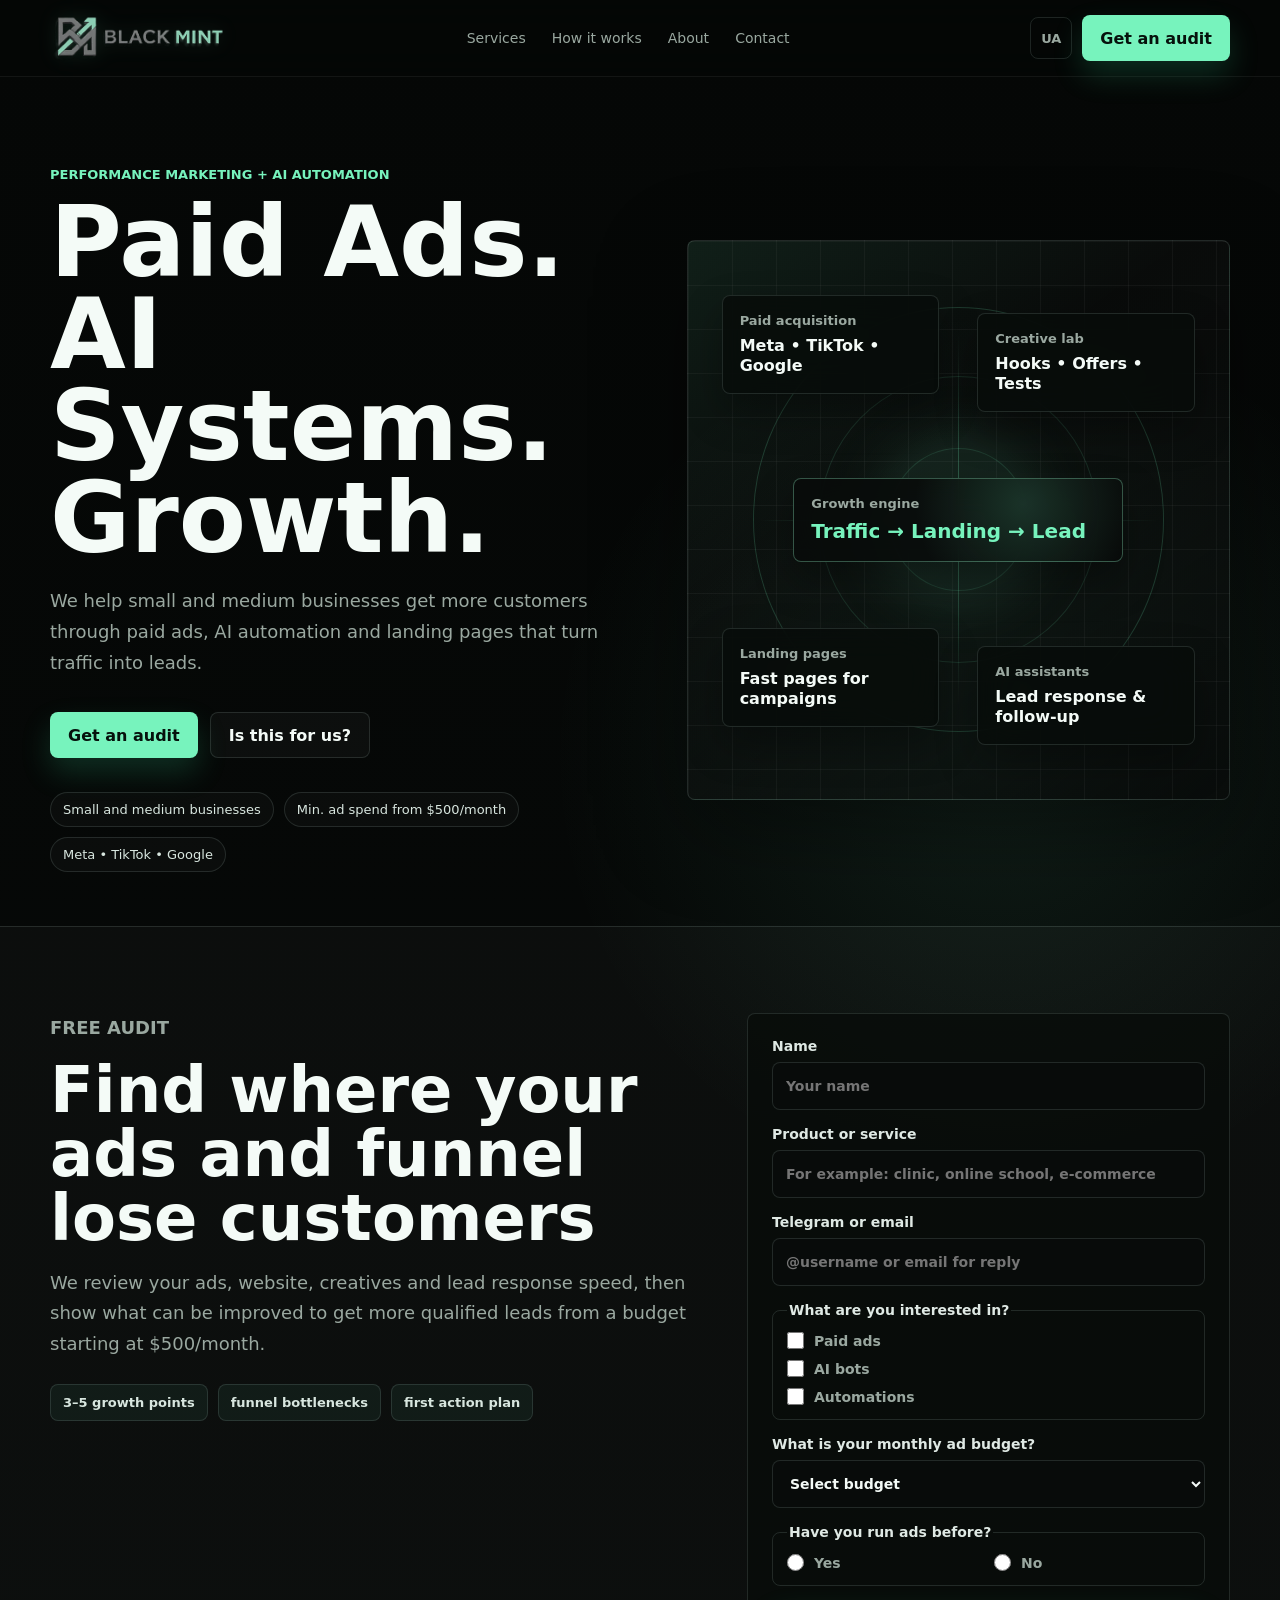
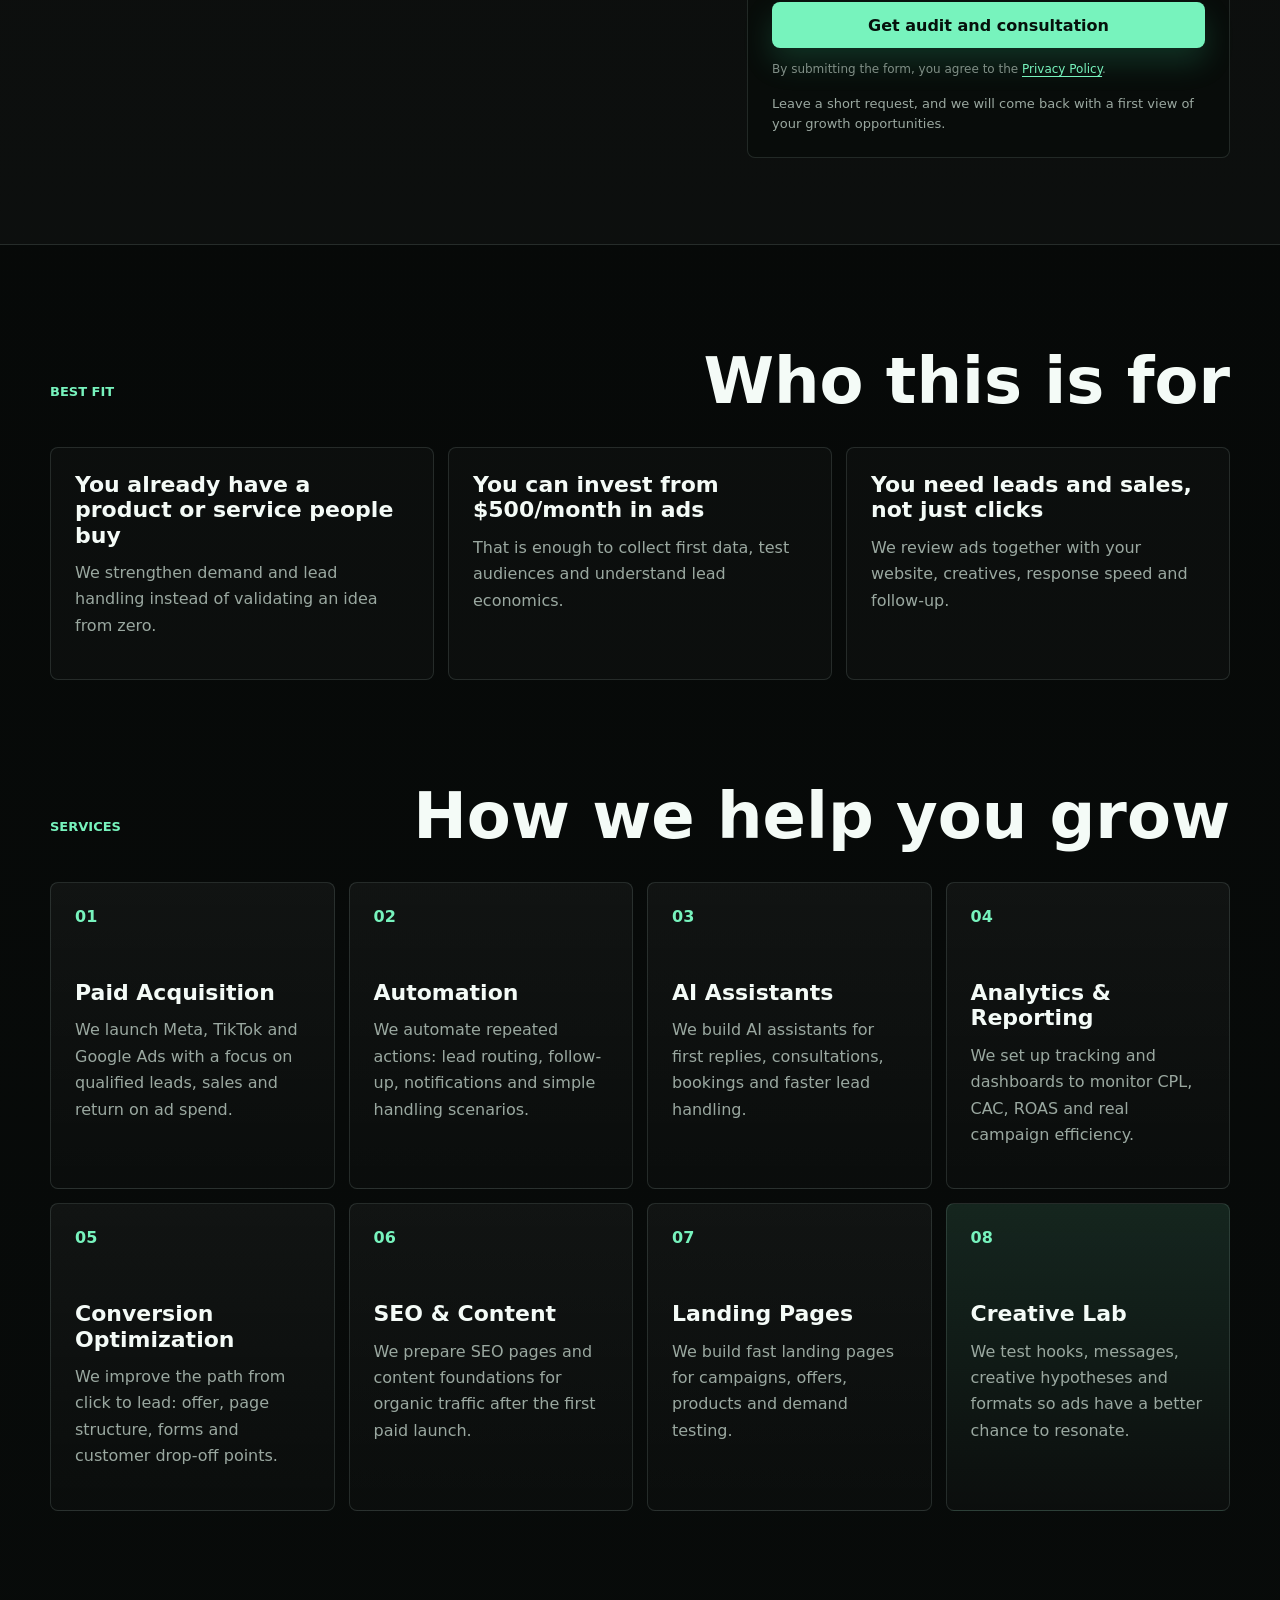
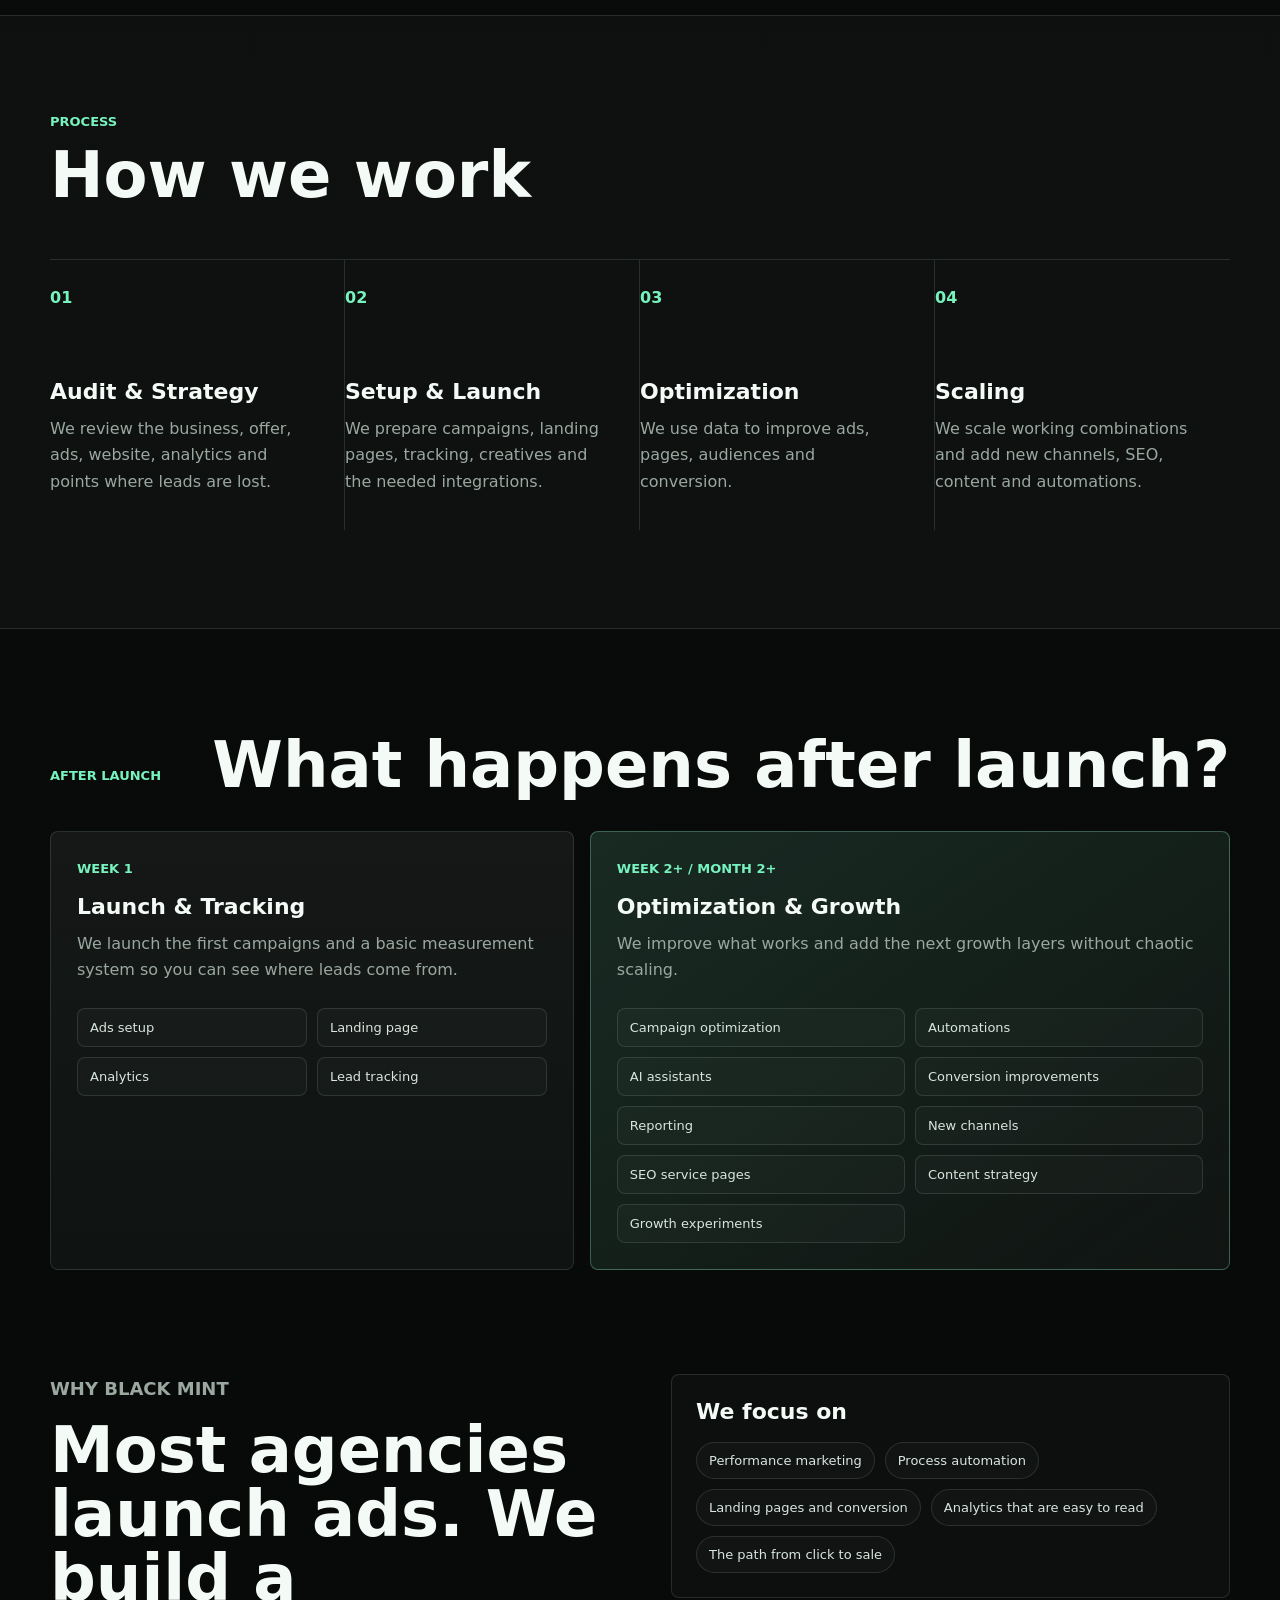
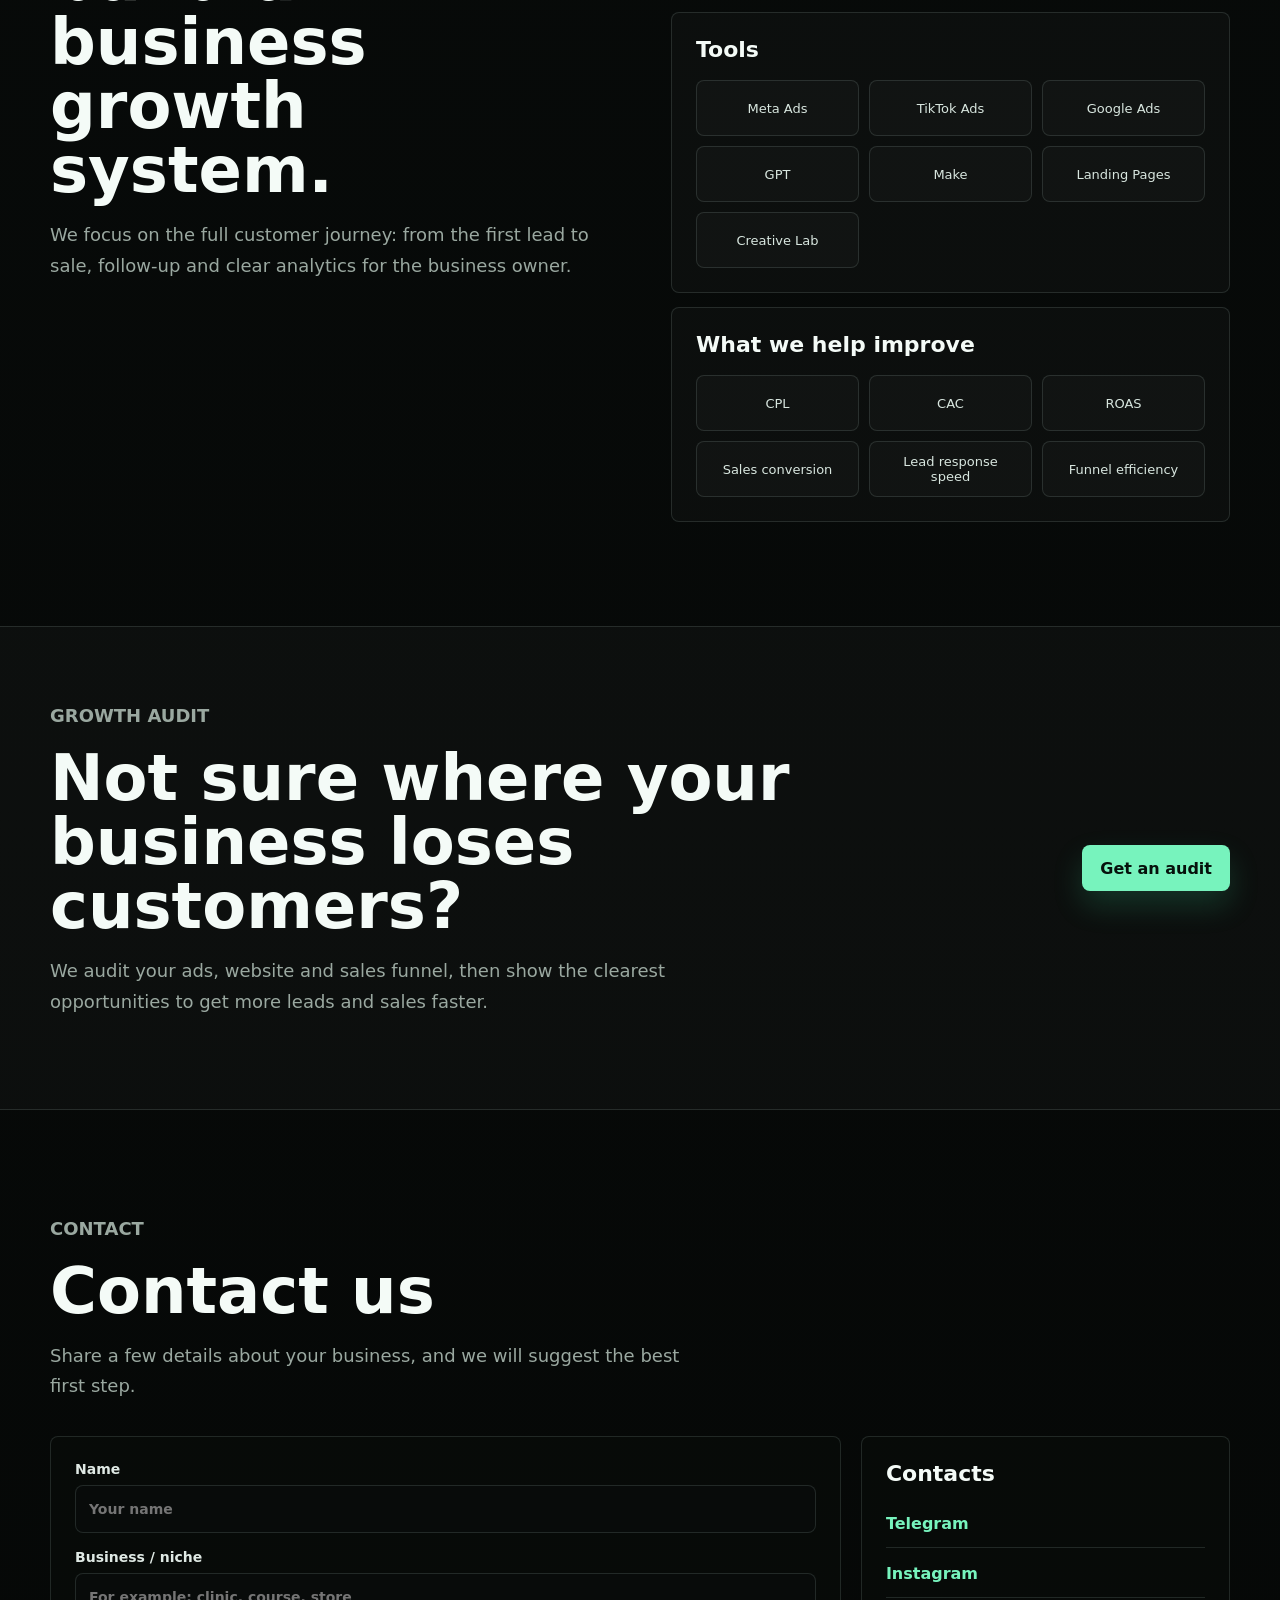
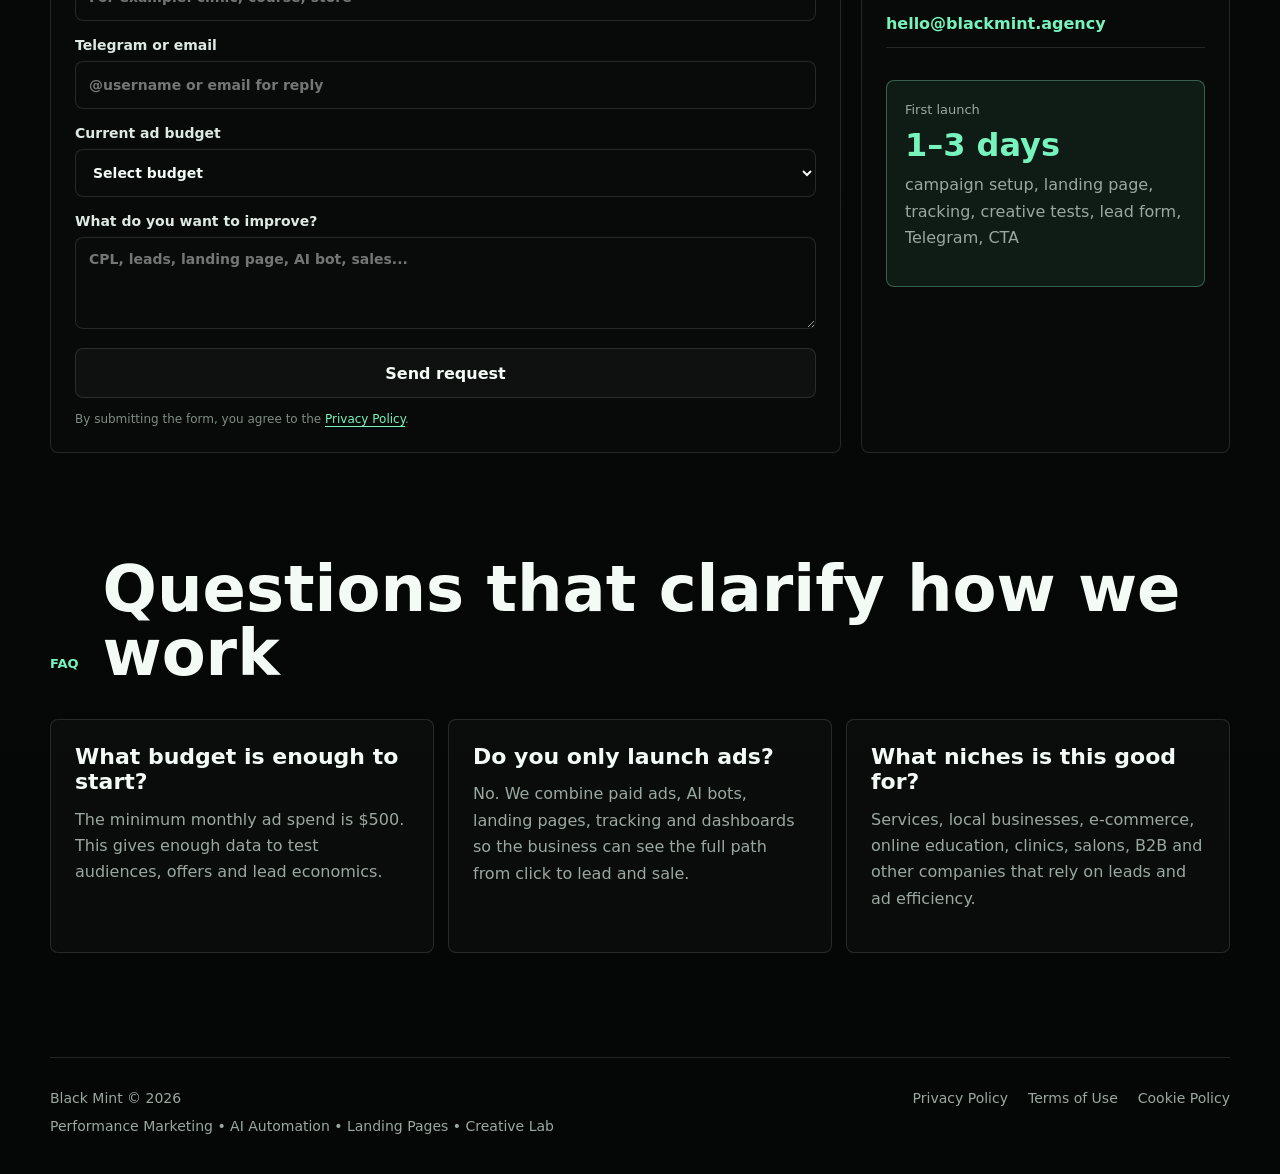
==== en/index.html @ eccbd444 "Initial Black Mint landing" ====
<!doctype html>
<html lang="en">
  <head>
    <meta charset="UTF-8" />
    <meta name="viewport" content="width=device-width, initial-scale=1.0" />
    <meta
      name="description"
      content="Black Mint helps small and medium businesses get more customers through paid ads, AI automation, landing pages, creative lab, tracking and performance analytics. Minimum ad spend from $500/month."
    />
    <meta
      name="keywords"
      content="paid ads agency, AI automation agency, Meta Ads, TikTok Ads, Google Ads, AI chatbot, landing pages, creative lab, performance marketing, lead generation, Black Mint"
    />
    <meta name="robots" content="index, follow, max-image-preview:large" />
    <meta name="author" content="Black Mint" />
    <link rel="canonical" href="https://blackmint.agency/en/" />
    <link rel="alternate" hreflang="uk" href="https://blackmint.agency/" />
    <link rel="alternate" hreflang="en" href="https://blackmint.agency/en/" />
    <link rel="alternate" hreflang="x-default" href="https://blackmint.agency/" />
    <meta property="og:type" content="website" />
    <meta property="og:locale" content="en_US" />
    <meta property="og:site_name" content="Black Mint" />
    <meta property="og:title" content="Black Mint | Paid Ads. AI Systems. Growth." />
    <meta
      property="og:description"
      content="Paid ads, AI automation, landing pages, creative testing and analytics for small and medium businesses with ad spend from $500/month."
    />
    <meta property="og:url" content="https://blackmint.agency/en/" />
    <meta property="og:image" content="https://blackmint.agency/og-image.jpg" />
    <meta name="twitter:card" content="summary_large_image" />
    <meta name="twitter:title" content="Black Mint | Paid Ads. AI Systems. Growth." />
    <meta
      name="twitter:description"
      content="Performance marketing, AI automation and CRM systems for small and medium businesses."
    />
    <meta name="theme-color" content="#050706" />
    <title>Black Mint | Paid Ads, AI Automation, Landing Pages and Creative Lab</title>
    <link rel="icon" type="image/png" href="../assets/black-mint-mark.png" />
    <link rel="preload" as="image" href="../assets/black-mint-logo-horizontal-web.png" />
    <link rel="stylesheet" href="../styles.css?v=logo-polish" />
    <script type="application/ld+json">
      {
        "@context": "https://schema.org",
        "@type": "ProfessionalService",
        "name": "Black Mint",
        "url": "https://blackmint.agency/en/",
        "description": "Black Mint helps small and medium businesses grow through paid ads, AI automation, landing pages, creative testing and analytics.",
        "slogan": "Paid Ads. AI Systems. Growth.",
        "areaServed": ["Ukraine", "Europe", "United States"],
        "serviceType": [
          "Paid ads management",
          "Meta Ads management",
          "TikTok Ads management",
          "Google Ads management",
          "AI bots and automation",
          "Landing pages",
          "Creative lab",
          "Marketing analytics and tracking"
        ],
        "email": "hello@blackmint.agency",
        "offers": {
          "@type": "Offer",
          "description": "Marketing audit and growth system setup for businesses with monthly ad spend from $500.",
          "priceSpecification": {
            "@type": "PriceSpecification",
            "minPrice": "500",
            "priceCurrency": "USD",
            "unitText": "monthly ad spend"
          }
        },
        "sameAs": ["https://instagram.com/", "https://t.me/"]
      }
    </script>
    <script type="application/ld+json">
      {
        "@context": "https://schema.org",
        "@type": "FAQPage",
        "mainEntity": [
          {
            "@type": "Question",
            "name": "What is the minimum ad spend to work with Black Mint?",
            "acceptedAnswer": {
              "@type": "Answer",
              "text": "Black Mint works with businesses that have a monthly ad spend starting from $500."
            }
          },
          {
            "@type": "Question",
            "name": "What services does Black Mint provide?",
            "acceptedAnswer": {
              "@type": "Answer",
              "text": "Black Mint provides paid ads management, Meta Ads, TikTok Ads, Google Ads, AI bots, landing pages, creative testing, tracking, dashboards and performance analytics."
            }
          },
          {
            "@type": "Question",
            "name": "Who is Black Mint for?",
            "acceptedAnswer": {
              "@type": "Answer",
              "text": "Black Mint is built for small and medium businesses that want more leads, faster lead handling and clearer ad performance."
            }
          }
        ]
      }
    </script>
  </head>
  <body>
    <header class="site-header" data-header>
      <a class="brand" href="#top" aria-label="Black Mint home">
        <img
          class="brand-logo"
          src="../assets/black-mint-logo-horizontal-web.png"
          alt="Black Mint"
          width="403"
          height="112"
        />
      </a>

      <nav class="main-nav" aria-label="Main navigation">
        <a href="#services">Services</a>
        <a href="#process">How it works</a>
        <a href="#about">About</a>
        <a href="#contacts">Contact</a>
      </nav>

      <div class="header-actions">
        <a class="language-link" href="../" hreflang="uk">UA</a>
        <a class="header-cta" href="#audit">Get an audit</a>
      </div>
    </header>

    <main id="top">
      <section class="hero section-shell">
        <div class="hero-copy">
          <p class="eyebrow">Performance marketing + AI automation</p>
          <h1>Paid Ads. AI Systems. Growth.</h1>
          <p class="hero-lead">
            We help small and medium businesses get more customers through paid
            ads, AI automation and landing pages that turn traffic into leads.
          </p>

          <div class="hero-actions">
            <a class="primary-button" href="#audit">Get an audit</a>
            <a class="secondary-button" href="#fit">Is this for us?</a>
          </div>

          <div class="hero-proof" aria-label="Key conditions">
            <span>Small and medium businesses</span>
            <span>Min. ad spend from $500/month</span>
            <span>Meta • TikTok • Google</span>
          </div>
        </div>

        <div class="hero-visual" aria-label="Growth system visualization">
          <div class="orbital-grid"></div>
          <div class="growth-map">
            <div class="map-node node-main">
              <span>Growth engine</span>
              <strong>Traffic → Landing → Lead</strong>
            </div>
            <div class="map-node">
              <span>Paid acquisition</span>
              <strong>Meta • TikTok • Google</strong>
            </div>
            <div class="map-node">
              <span>Creative lab</span>
              <strong>Hooks • Offers • Tests</strong>
            </div>
            <div class="map-node">
              <span>Landing pages</span>
              <strong>Fast pages for campaigns</strong>
            </div>
            <div class="map-node">
              <span>AI assistants</span>
              <strong>Lead response & follow-up</strong>
            </div>
          </div>
        </div>
      </section>

      <section id="audit" class="audit-band">
        <div class="section-shell audit-layout">
          <div class="section-intro">
            <p class="eyebrow">Free audit</p>
            <h2>Find where your ads and funnel lose customers</h2>
            <p>
              We review your ads, website, creatives and lead response speed, then
              show what can be improved to get more qualified leads from a
              budget starting at $500/month.
            </p>
            <div class="audit-points" aria-label="What the audit includes">
              <span>3–5 growth points</span>
              <span>funnel bottlenecks</span>
              <span>first action plan</span>
            </div>
          </div>

          <form class="lead-form" id="auditForm">
            <label>
              Name
              <input name="name" type="text" placeholder="Your name" required />
            </label>
            <label>
              Product or service
              <input
                name="offer"
                type="text"
                placeholder="For example: clinic, online school, e-commerce"
                required
              />
            </label>
            <label>
              Telegram or email
              <input
                name="contact"
                type="text"
                placeholder="@username or email for reply"
                required
              />
            </label>

            <fieldset>
              <legend>What are you interested in?</legend>
              <label><input type="checkbox" name="interest" value="ads" /> Paid ads</label>
              <label><input type="checkbox" name="interest" value="bots" /> AI bots</label>
              <label><input type="checkbox" name="interest" value="automation" /> Automations</label>
            </fieldset>

            <label>
              What is your monthly ad budget?
              <select name="budget" required>
                <option value="">Select budget</option>
                <option>Under $500</option>
                <option>$500–2000</option>
                <option>$2000–5000</option>
                <option>$5000+</option>
              </select>
            </label>

            <fieldset class="radio-grid">
              <legend>Have you run ads before?</legend>
              <label><input type="radio" name="launched" value="yes" required /> Yes</label>
              <label><input type="radio" name="launched" value="no" /> No</label>
            </fieldset>

            <button class="primary-button form-button" type="submit">
              Get audit and consultation
            </button>
            <p class="legal-note">
              By submitting the form, you agree to the
              <a href="privacy.html">Privacy Policy</a>.
            </p>
            <p class="form-note" data-form-note>
              Leave a short request, and we will come back with a first view of
              your growth opportunities.
            </p>
          </form>
        </div>
      </section>

      <section id="fit" class="section-shell content-section fit-section">
        <div class="section-heading">
          <p class="eyebrow">Best fit</p>
          <h2>Who this is for</h2>
        </div>

        <div class="fit-grid">
          <article>
            <h3>You already have a product or service people buy</h3>
            <p>We strengthen demand and lead handling instead of validating an idea from zero.</p>
          </article>
          <article>
            <h3>You can invest from $500/month in ads</h3>
            <p>That is enough to collect first data, test audiences and understand lead economics.</p>
          </article>
          <article>
            <h3>You need leads and sales, not just clicks</h3>
            <p>We review ads together with your website, creatives, response speed and follow-up.</p>
          </article>
        </div>
      </section>

      <section id="services" class="section-shell content-section">
        <div class="section-heading">
          <p class="eyebrow">Services</p>
          <h2>How we help you grow</h2>
        </div>

        <div class="service-grid">
          <article class="service-card">
            <span class="card-index">01</span>
            <h3>Paid Acquisition</h3>
            <p>We launch Meta, TikTok and Google Ads with a focus on qualified leads, sales and return on ad spend.</p>
          </article>
          <article class="service-card">
            <span class="card-index">02</span>
            <h3>Automation</h3>
            <p>We automate repeated actions: lead routing, follow-up, notifications and simple handling scenarios.</p>
          </article>
          <article class="service-card">
            <span class="card-index">03</span>
            <h3>AI Assistants</h3>
            <p>We build AI assistants for first replies, consultations, bookings and faster lead handling.</p>
          </article>
          <article class="service-card">
            <span class="card-index">04</span>
            <h3>Analytics & Reporting</h3>
            <p>We set up tracking and dashboards to monitor CPL, CAC, ROAS and real campaign efficiency.</p>
          </article>
          <article class="service-card">
            <span class="card-index">05</span>
            <h3>Conversion Optimization</h3>
            <p>We improve the path from click to lead: offer, page structure, forms and customer drop-off points.</p>
          </article>
          <article class="service-card">
            <span class="card-index">06</span>
            <h3>SEO & Content</h3>
            <p>We prepare SEO pages and content foundations for organic traffic after the first paid launch.</p>
          </article>
          <article class="service-card">
            <span class="card-index">07</span>
            <h3>Landing Pages</h3>
            <p>We build fast landing pages for campaigns, offers, products and demand testing.</p>
          </article>
          <article class="service-card muted-card">
            <span class="card-index">08</span>
            <h3>Creative Lab</h3>
            <p>We test hooks, messages, creative hypotheses and formats so ads have a better chance to resonate.</p>
          </article>
        </div>
      </section>

      <section id="process" class="process-band">
        <div class="section-shell">
          <div class="section-heading">
            <p class="eyebrow">Process</p>
            <h2>How we work</h2>
          </div>

          <div class="process-list">
            <article>
              <span>01</span>
              <h3>Audit & Strategy</h3>
              <p>We review the business, offer, ads, website, analytics and points where leads are lost.</p>
            </article>
            <article>
              <span>02</span>
              <h3>Setup & Launch</h3>
              <p>We prepare campaigns, landing pages, tracking, creatives and the needed integrations.</p>
            </article>
            <article>
              <span>03</span>
              <h3>Optimization</h3>
              <p>We use data to improve ads, pages, audiences and conversion.</p>
            </article>
            <article>
              <span>04</span>
              <h3>Scaling</h3>
              <p>We scale working combinations and add new channels, SEO, content and automations.</p>
            </article>
          </div>
        </div>
      </section>

      <section class="section-shell content-section roadmap-section">
        <div class="section-heading">
          <p class="eyebrow">After launch</p>
          <h2>What happens after launch?</h2>
        </div>

        <div class="roadmap-grid">
          <article class="roadmap-card">
            <span>Week 1</span>
            <h3>Launch & Tracking</h3>
            <p>We launch the first campaigns and a basic measurement system so you can see where leads come from.</p>
            <ul>
              <li>Ads setup</li>
              <li>Landing page</li>
              <li>Analytics</li>
              <li>Lead tracking</li>
            </ul>
          </article>

          <article class="roadmap-card roadmap-card-accent">
            <span>Week 2+ / Month 2+</span>
            <h3>Optimization & Growth</h3>
            <p>We improve what works and add the next growth layers without chaotic scaling.</p>
            <ul>
              <li>Campaign optimization</li>
              <li>Automations</li>
              <li>AI assistants</li>
              <li>Conversion improvements</li>
              <li>Reporting</li>
              <li>New channels</li>
              <li>SEO service pages</li>
              <li>Content strategy</li>
              <li>Growth experiments</li>
            </ul>
          </article>
        </div>
      </section>

      <section id="about" class="section-shell content-section difference-layout">
        <div class="section-intro sticky-copy">
          <p class="eyebrow">Why Black Mint</p>
          <h2>Most agencies launch ads. We build a business growth system.</h2>
          <p>
            We focus on the full customer journey: from the first lead to sale,
            follow-up and clear analytics for the business owner.
          </p>
        </div>

        <div class="stacked-info">
          <div class="info-block">
            <h3>We focus on</h3>
            <ul class="pill-list">
              <li>Performance marketing</li>
              <li>Process automation</li>
              <li>Landing pages and conversion</li>
              <li>Analytics that are easy to read</li>
              <li>The path from click to sale</li>
            </ul>
          </div>

          <div class="info-block">
            <h3>Tools</h3>
            <div class="tool-grid">
              <span>Meta Ads</span>
              <span>TikTok Ads</span>
              <span>Google Ads</span>
              <span>GPT</span>
              <span>Make</span>
              <span>Landing Pages</span>
              <span>Creative Lab</span>
            </div>
          </div>

          <div class="info-block">
            <h3>What we help improve</h3>
            <div class="improvement-grid">
              <span>CPL</span>
              <span>CAC</span>
              <span>ROAS</span>
              <span>Sales conversion</span>
              <span>Lead response speed</span>
              <span>Funnel efficiency</span>
            </div>
          </div>
        </div>
      </section>

      <section class="cta-section">
        <div class="section-shell cta-layout">
          <div>
            <p class="eyebrow">Growth audit</p>
            <h2>Not sure where your business loses customers?</h2>
            <p>
              We audit your ads, website and sales funnel, then show the clearest
              opportunities to get more leads and sales faster.
            </p>
          </div>
          <a class="primary-button" href="#audit">Get an audit</a>
        </div>
      </section>

      <section id="contacts" class="section-shell contact-section">
        <div class="section-intro">
          <p class="eyebrow">Contact</p>
          <h2>Contact us</h2>
          <p>Share a few details about your business, and we will suggest the best first step.</p>
        </div>

        <div class="contact-layout">
          <form class="contact-form" id="contactForm">
            <label>
              Name
              <input name="contactName" type="text" placeholder="Your name" required />
            </label>
            <label>
              Business / niche
              <input name="niche" type="text" placeholder="For example: clinic, course, store" required />
            </label>
            <label>
              Telegram or email
              <input name="contactMethod" type="text" placeholder="@username or email for reply" required />
            </label>
            <label>
              Current ad budget
              <select name="contactBudget" required>
                <option value="">Select budget</option>
                <option>Under $500</option>
                <option>$500–2000</option>
                <option>$2000–5000</option>
                <option>$5000+</option>
              </select>
            </label>
            <label>
              What do you want to improve?
              <textarea name="goal" rows="4" placeholder="CPL, leads, landing page, AI bot, sales..." required></textarea>
            </label>
            <button class="secondary-button dark-button" type="submit">Send request</button>
            <p class="legal-note">
              By submitting the form, you agree to the
              <a href="privacy.html">Privacy Policy</a>.
            </p>
          </form>

          <aside class="contact-card">
            <h3>Contacts</h3>
            <a href="https://t.me/" target="_blank" rel="noreferrer">Telegram</a>
            <a href="https://instagram.com/" target="_blank" rel="noreferrer">Instagram</a>
            <a href="mailto:hello@blackmint.agency">hello@blackmint.agency</a>
            <div class="contact-stat">
              <span>First launch</span>
              <strong>1–3 days</strong>
              <p>campaign setup, landing page, tracking, creative tests, lead form, Telegram, CTA</p>
            </div>
          </aside>
        </div>
      </section>

      <section class="section-shell faq-section">
        <div class="section-heading">
          <p class="eyebrow">FAQ</p>
          <h2>Questions that clarify how we work</h2>
        </div>

        <div class="faq-grid">
          <article>
            <h3>What budget is enough to start?</h3>
            <p>The minimum monthly ad spend is $500. This gives enough data to test audiences, offers and lead economics.</p>
          </article>
          <article>
            <h3>Do you only launch ads?</h3>
            <p>No. We combine paid ads, AI bots, landing pages, tracking and dashboards so the business can see the full path from click to lead and sale.</p>
          </article>
          <article>
            <h3>What niches is this good for?</h3>
            <p>Services, local businesses, e-commerce, online education, clinics, salons, B2B and other companies that rely on leads and ad efficiency.</p>
          </article>
        </div>
      </section>
    </main>

    <footer class="site-footer">
      <div class="footer-main">
        <span>Black Mint © 2026</span>
        <span>Performance Marketing • AI Automation • Landing Pages • Creative Lab</span>
      </div>
      <nav class="footer-links" aria-label="Legal information">
        <a href="privacy.html">Privacy Policy</a>
        <a href="terms.html">Terms of Use</a>
        <a href="cookies.html">Cookie Policy</a>
      </nav>
    </footer>

    <script src="../script.js"></script>
  </body>
</html>
---- styles.css ----
:root {
  --bg: #050706;
  --surface: #0b0f0d;
  --surface-soft: #111614;
  --line: rgba(222, 255, 240, 0.12);
  --line-strong: rgba(156, 255, 210, 0.3);
  --text: #f4fbf7;
  --muted: #9aa8a0;
  --mint: #77f3bd;
  --mint-strong: #39dd9a;
  --graphite: #171c19;
  --shadow: rgba(0, 0, 0, 0.38);
  --radius: 8px;
}

* {
  box-sizing: border-box;
}

html {
  scroll-behavior: smooth;
}

body {
  margin: 0;
  overflow-x: hidden;
  background:
    radial-gradient(circle at 78% 10%, rgba(119, 243, 189, 0.09), transparent 28rem),
    linear-gradient(180deg, #050706 0%, #080b0a 48%, #050706 100%);
  color: var(--text);
  font-family: Inter, system-ui, -apple-system, BlinkMacSystemFont, "Segoe UI", sans-serif;
  letter-spacing: 0;
}

a {
  color: inherit;
  text-decoration: none;
}

button,
input,
select,
textarea {
  font: inherit;
}

.site-header {
  position: sticky;
  top: 0;
  z-index: 20;
  display: flex;
  align-items: center;
  justify-content: space-between;
  gap: 24px;
  width: min(1180px, calc(100% - 32px));
  min-height: 76px;
  margin: 0 auto;
  padding: 14px 0;
  backdrop-filter: blur(18px);
}

.site-header::before {
  position: fixed;
  inset: 0 0 auto;
  height: 76px;
  pointer-events: none;
  content: "";
  background: rgba(5, 7, 6, 0.78);
  border-bottom: 1px solid rgba(255, 255, 255, 0.06);
  transform: translateX(calc((100vw - min(1180px, calc(100vw - 32px))) / -2));
  width: 100vw;
  z-index: -1;
}

.brand {
  display: inline-flex;
  align-items: center;
  flex: 0 0 auto;
  white-space: nowrap;
}

.brand-logo {
  display: block;
  width: clamp(138px, 15vw, 176px);
  height: auto;
  object-fit: contain;
  filter: drop-shadow(0 0 10px rgba(119, 243, 189, 0.12));
}

.main-nav {
  display: flex;
  align-items: center;
  gap: 26px;
  color: var(--muted);
  font-size: 14px;
}

.main-nav a:hover {
  color: var(--text);
}

.header-actions {
  display: inline-flex;
  align-items: center;
  gap: 10px;
}

.language-link {
  display: inline-grid;
  place-items: center;
  min-width: 42px;
  min-height: 42px;
  border: 1px solid var(--line);
  border-radius: var(--radius);
  color: var(--muted);
  font-size: 13px;
  font-weight: 800;
}

.language-link:hover {
  border-color: var(--line-strong);
  color: var(--mint);
}

.header-cta,
.primary-button,
.secondary-button {
  display: inline-flex;
  align-items: center;
  justify-content: center;
  min-height: 46px;
  padding: 0 18px;
  border-radius: var(--radius);
  font-weight: 700;
  transition: transform 180ms ease, border-color 180ms ease, background 180ms ease;
}

.header-cta,
.primary-button {
  background: var(--mint);
  color: #06110c;
  box-shadow: 0 14px 30px rgba(57, 221, 154, 0.18);
}

.secondary-button {
  border: 1px solid var(--line);
  background: rgba(255, 255, 255, 0.03);
  color: var(--text);
}

.header-cta:hover,
.primary-button:hover,
.secondary-button:hover {
  transform: translateY(-2px);
}

.section-shell {
  width: min(1180px, calc(100% - 32px));
  margin: 0 auto;
}

.hero {
  display: grid;
  grid-template-columns: minmax(0, 1.04fr) minmax(360px, 0.96fr);
  gap: 48px;
  min-height: calc(100vh - 76px);
  padding: 90px 0 54px;
  align-items: center;
}

.eyebrow {
  margin: 0 0 14px;
  color: var(--mint);
  font-size: 13px;
  font-weight: 800;
  letter-spacing: 0;
  text-transform: uppercase;
}

h1,
h2,
h3,
p {
  margin-top: 0;
}

h1 {
  max-width: 760px;
  margin-bottom: 22px;
  font-size: clamp(48px, 8vw, 98px);
  line-height: 0.94;
  letter-spacing: 0;
}

h2 {
  margin-bottom: 18px;
  font-size: clamp(34px, 5vw, 64px);
  line-height: 1;
  letter-spacing: 0;
}

h3 {
  margin-bottom: 12px;
  font-size: 22px;
  line-height: 1.15;
}

.hero-lead,
.section-intro p,
.cta-layout p {
  max-width: 650px;
  color: var(--muted);
  font-size: 18px;
  line-height: 1.7;
}

.hero-actions {
  display: flex;
  flex-wrap: wrap;
  gap: 12px;
  margin: 34px 0;
}

.audit-points {
  display: flex;
  flex-wrap: wrap;
  gap: 10px;
  margin-top: 24px;
}

.audit-points span {
  padding: 10px 12px;
  border: 1px solid var(--line);
  border-radius: 8px;
  background: rgba(119, 243, 189, 0.055);
  color: #d8e6df;
  font-size: 13px;
  font-weight: 700;
}

.hero-proof {
  display: flex;
  flex-wrap: wrap;
  gap: 10px;
}

.hero-proof span,
.pill-list li,
.tool-grid span,
.improvement-grid span {
  border: 1px solid var(--line);
  border-radius: 999px;
  background: rgba(255, 255, 255, 0.025);
  color: #d8e6df;
}

.hero-proof span {
  padding: 9px 12px;
  font-size: 13px;
}

.hero-visual {
  position: relative;
  min-height: 560px;
  border: 1px solid var(--line);
  border-radius: 8px;
  overflow: hidden;
  background:
    linear-gradient(90deg, rgba(255, 255, 255, 0.04) 1px, transparent 1px),
    linear-gradient(180deg, rgba(255, 255, 255, 0.04) 1px, transparent 1px),
    linear-gradient(145deg, rgba(119, 243, 189, 0.1), rgba(255, 255, 255, 0.02) 38%, rgba(9, 12, 11, 0.9));
  background-size: 44px 44px, 44px 44px, auto;
  box-shadow: 0 26px 90px var(--shadow);
}

.orbital-grid {
  position: absolute;
  inset: 12%;
  border: 1px solid rgba(119, 243, 189, 0.18);
  border-radius: 50%;
  animation: rotateGrid 24s linear infinite;
}

.orbital-grid::before,
.orbital-grid::after {
  position: absolute;
  inset: 16%;
  border: 1px solid rgba(119, 243, 189, 0.12);
  border-radius: 50%;
  content: "";
}

.orbital-grid::after {
  inset: 33%;
  background: rgba(119, 243, 189, 0.08);
  box-shadow: 0 0 70px rgba(119, 243, 189, 0.18);
}

.dashboard-panel,
.pipeline-card,
.ai-card,
.map-node {
  position: absolute;
  border: 1px solid var(--line);
  border-radius: 8px;
  background: rgba(8, 12, 10, 0.86);
  backdrop-filter: blur(18px);
  box-shadow: 0 18px 40px rgba(0, 0, 0, 0.32);
}

.growth-map {
  position: absolute;
  inset: 34px;
}

.growth-map::before,
.growth-map::after {
  position: absolute;
  content: "";
  background: linear-gradient(90deg, transparent, rgba(119, 243, 189, 0.42), transparent);
}

.growth-map::before {
  top: 50%;
  left: 8%;
  right: 8%;
  height: 1px;
}

.growth-map::after {
  top: 12%;
  bottom: 12%;
  left: 50%;
  width: 1px;
  background: linear-gradient(180deg, transparent, rgba(119, 243, 189, 0.34), transparent);
}

.map-node {
  z-index: 1;
  display: grid;
  gap: 8px;
  width: min(260px, 46%);
  padding: 17px;
}

.map-node span {
  color: var(--muted);
  font-size: 13px;
  font-weight: 700;
}

.map-node strong {
  color: var(--text);
  font-size: 16px;
  line-height: 1.25;
}

.node-main {
  top: 50%;
  left: 50%;
  width: min(330px, 70%);
  border-color: var(--line-strong);
  background:
    radial-gradient(circle at 70% 30%, rgba(119, 243, 189, 0.16), transparent 46%),
    rgba(8, 12, 10, 0.9);
  transform: translate(-50%, -50%);
}

.node-main strong {
  color: var(--mint);
  font-size: 20px;
}

.map-node:nth-child(2) {
  top: 20px;
  left: 0;
}

.map-node:nth-child(3) {
  top: 38px;
  right: 0;
}

.map-node:nth-child(4) {
  bottom: 38px;
  left: 0;
}

.map-node:nth-child(5) {
  right: 0;
  bottom: 20px;
}

.panel-main {
  inset: 78px 42px auto;
  padding: 22px;
}

.panel-topline,
.pipeline-card,
.ai-card {
  display: flex;
  align-items: center;
  justify-content: space-between;
  gap: 12px;
}

.panel-topline {
  margin-bottom: 20px;
  color: var(--muted);
  font-size: 13px;
}

.live-dot {
  color: var(--mint);
}

.live-dot::before {
  display: inline-block;
  width: 7px;
  height: 7px;
  margin-right: 7px;
  border-radius: 50%;
  background: var(--mint);
  content: "";
  box-shadow: 0 0 16px var(--mint);
}

.metric-grid {
  display: grid;
  grid-template-columns: repeat(3, 1fr);
  gap: 12px;
}

.metric-grid div {
  min-width: 0;
  padding: 16px;
  border: 1px solid var(--line);
  border-radius: 8px;
  background: rgba(255, 255, 255, 0.025);
}

.metric-label {
  display: block;
  margin-bottom: 8px;
  color: var(--muted);
  font-size: 12px;
}

.metric-grid strong {
  font-size: 28px;
}

.chart-bars {
  display: flex;
  align-items: end;
  gap: 10px;
  height: 132px;
  margin-top: 24px;
  padding-top: 18px;
  border-top: 1px solid var(--line);
}

.chart-bars span {
  flex: 1;
  min-width: 18px;
  border-radius: 6px 6px 0 0;
  background: linear-gradient(180deg, var(--mint), rgba(119, 243, 189, 0.16));
  animation: pulseBar 2.8s ease-in-out infinite;
}

.pipeline-card {
  left: 34px;
  right: 34px;
  bottom: 56px;
  padding: 16px;
  color: #dce8e2;
  font-size: 13px;
}

.pipeline-card i {
  flex: 1;
  height: 1px;
  background: linear-gradient(90deg, var(--mint), transparent);
}

.ai-card {
  right: 24px;
  bottom: 154px;
  min-width: 210px;
  padding: 16px;
}

.ai-card span {
  color: var(--muted);
}

.ai-card strong {
  color: var(--mint);
}

.audit-band,
.process-band,
.cta-section {
  border-block: 1px solid var(--line);
  background: rgba(255, 255, 255, 0.025);
}

.audit-layout {
  display: grid;
  grid-template-columns: minmax(0, 0.86fr) minmax(380px, 0.64fr);
  gap: 48px;
  padding: 86px 0;
  align-items: start;
}

.lead-form,
.contact-form,
.contact-card {
  padding: 24px;
  border: 1px solid var(--line);
  border-radius: 8px;
  background: rgba(8, 12, 10, 0.78);
}

.lead-form,
.contact-form {
  display: grid;
  gap: 16px;
}

label,
legend {
  color: #dfe9e4;
  font-size: 14px;
  font-weight: 700;
}

input,
select,
textarea {
  width: 100%;
  margin-top: 8px;
  border: 1px solid var(--line);
  border-radius: 8px;
  background: #080b0a;
  color: var(--text);
  outline: 0;
}

input,
select {
  min-height: 48px;
  padding: 0 13px;
}

textarea {
  resize: vertical;
  padding: 13px;
}

input:focus,
select:focus,
textarea:focus {
  border-color: var(--mint);
  box-shadow: 0 0 0 3px rgba(119, 243, 189, 0.08);
}

fieldset {
  display: grid;
  gap: 11px;
  margin: 0;
  padding: 14px;
  border: 1px solid var(--line);
  border-radius: 8px;
}

fieldset label {
  display: flex;
  align-items: center;
  gap: 10px;
  color: var(--muted);
  font-weight: 600;
}

input[type="checkbox"],
input[type="radio"] {
  width: 17px;
  min-height: 17px;
  margin: 0;
  accent-color: var(--mint);
}

.radio-grid {
  grid-template-columns: repeat(2, 1fr);
}

.radio-grid legend {
  grid-column: 1 / -1;
}

.form-button {
  width: 100%;
  border: 0;
  cursor: pointer;
}

.form-note {
  margin: 0;
  color: var(--muted);
  font-size: 13px;
  line-height: 1.5;
}

.legal-note {
  margin: -4px 0 0;
  color: rgba(154, 168, 160, 0.82);
  font-size: 12px;
  line-height: 1.5;
}

.legal-note a {
  color: var(--mint);
  text-decoration: underline;
  text-underline-offset: 3px;
}

.content-section,
.contact-section {
  padding: 104px 0;
}

.faq-section {
  padding: 0 0 104px;
}

.section-heading {
  display: flex;
  align-items: end;
  justify-content: space-between;
  gap: 24px;
  margin-bottom: 34px;
}

.section-heading h2 {
  margin-bottom: 0;
}

.service-grid {
  display: grid;
  grid-template-columns: repeat(4, 1fr);
  gap: 14px;
}

.fit-section {
  padding-bottom: 0;
}

.fit-grid {
  display: grid;
  grid-template-columns: repeat(3, 1fr);
  gap: 14px;
}

.fit-grid article {
  min-height: 220px;
  padding: 24px;
  border: 1px solid var(--line);
  border-radius: 8px;
  background: rgba(255, 255, 255, 0.025);
}

.fit-grid p {
  color: var(--muted);
  line-height: 1.65;
}

.service-card {
  min-height: 250px;
  padding: 24px;
  border: 1px solid var(--line);
  border-radius: 8px;
  background: linear-gradient(180deg, rgba(255, 255, 255, 0.045), rgba(255, 255, 255, 0.015));
}

.service-card p,
.process-list p,
.info-block p,
.contact-card p {
  color: var(--muted);
  line-height: 1.65;
}

.card-index {
  display: block;
  margin-bottom: 54px;
  color: var(--mint);
  font-weight: 800;
}

.muted-card {
  background: linear-gradient(180deg, rgba(119, 243, 189, 0.12), rgba(255, 255, 255, 0.02));
}

.process-band {
  padding: 98px 0;
}

.process-band .section-heading {
  display: block;
  margin-bottom: 52px;
}

.process-band .section-heading h2 {
  max-width: 820px;
}

.process-list {
  display: grid;
  grid-template-columns: repeat(4, 1fr);
  border-top: 1px solid var(--line);
}

.process-list article {
  min-height: 270px;
  padding: 28px 28px 0 0;
  border-right: 1px solid var(--line);
}

.process-list article:last-child {
  border-right: 0;
}

.process-list span {
  display: inline-flex;
  margin-bottom: 72px;
  color: var(--mint);
  font-weight: 800;
}

.roadmap-section {
  padding-bottom: 0;
}

.roadmap-grid {
  display: grid;
  grid-template-columns: 0.9fr 1.1fr;
  gap: 16px;
}

.roadmap-card {
  padding: 26px;
  border: 1px solid var(--line);
  border-radius: 8px;
  background:
    linear-gradient(180deg, rgba(255, 255, 255, 0.04), rgba(255, 255, 255, 0.015)),
    var(--surface);
}

.roadmap-card-accent {
  border-color: var(--line-strong);
  background:
    linear-gradient(145deg, rgba(119, 243, 189, 0.12), rgba(255, 255, 255, 0.02)),
    var(--surface);
}

.roadmap-card span {
  display: inline-flex;
  margin-bottom: 18px;
  color: var(--mint);
  font-size: 13px;
  font-weight: 800;
  text-transform: uppercase;
}

.roadmap-card p {
  color: var(--muted);
  line-height: 1.65;
}

.roadmap-card ul {
  display: grid;
  grid-template-columns: repeat(2, minmax(0, 1fr));
  gap: 10px;
  margin: 24px 0 0;
  padding: 0;
  list-style: none;
}

.roadmap-card li {
  padding: 11px 12px;
  border: 1px solid var(--line);
  border-radius: 8px;
  background: rgba(255, 255, 255, 0.025);
  color: #d8e6df;
  font-size: 13px;
}

.difference-layout {
  display: grid;
  grid-template-columns: minmax(0, 0.8fr) minmax(360px, 0.8fr);
  gap: 62px;
  align-items: start;
}

.sticky-copy {
  position: sticky;
  top: 116px;
}

.stacked-info {
  display: grid;
  gap: 14px;
}

.info-block {
  padding: 24px;
  border: 1px solid var(--line);
  border-radius: 8px;
  background: rgba(255, 255, 255, 0.025);
}

.pill-list,
.tool-grid,
.improvement-grid {
  display: flex;
  flex-wrap: wrap;
  gap: 10px;
  padding: 0;
  margin: 18px 0 0;
  list-style: none;
}

.pill-list li,
.tool-grid span,
.improvement-grid span {
  padding: 10px 12px;
  font-size: 13px;
}

.tool-grid,
.improvement-grid {
  display: grid;
  grid-template-columns: repeat(3, 1fr);
}

.tool-grid span,
.improvement-grid span {
  display: grid;
  place-items: center;
  min-height: 56px;
  border-radius: 8px;
  text-align: center;
}

.cta-section {
  padding: 74px 0;
}

.cta-layout {
  display: flex;
  align-items: center;
  justify-content: space-between;
  gap: 30px;
}

.cta-layout h2 {
  max-width: 760px;
}

.contact-layout {
  display: grid;
  grid-template-columns: minmax(0, 0.9fr) minmax(300px, 0.42fr);
  gap: 20px;
  margin-top: 34px;
}

.contact-card {
  display: grid;
  align-content: start;
  gap: 16px;
}

.contact-card a {
  padding-bottom: 14px;
  border-bottom: 1px solid var(--line);
  color: var(--mint);
  font-weight: 700;
}

.contact-stat {
  margin-top: 16px;
  padding: 18px;
  border: 1px solid var(--line-strong);
  border-radius: 8px;
  background: rgba(119, 243, 189, 0.08);
}

.contact-stat span {
  color: var(--muted);
  font-size: 13px;
}

.contact-stat strong {
  display: block;
  margin: 8px 0;
  color: var(--mint);
  font-size: 32px;
}

.faq-grid {
  display: grid;
  grid-template-columns: repeat(3, 1fr);
  gap: 14px;
}

.faq-grid article {
  padding: 24px;
  border: 1px solid var(--line);
  border-radius: 8px;
  background: rgba(255, 255, 255, 0.025);
}

.faq-grid p {
  color: var(--muted);
  line-height: 1.65;
}

.dark-button {
  width: 100%;
  min-height: 50px;
  cursor: pointer;
}

.site-footer {
  display: flex;
  justify-content: space-between;
  align-items: flex-start;
  gap: 24px;
  width: min(1180px, calc(100% - 32px));
  margin: 0 auto;
  padding: 32px 0 40px;
  border-top: 1px solid var(--line);
  color: var(--muted);
  font-size: 14px;
}

.footer-main,
.footer-links {
  display: flex;
  flex-wrap: wrap;
  gap: 12px 20px;
}

.footer-main {
  max-width: 560px;
}

.footer-links {
  justify-content: flex-end;
}

.footer-links a:hover {
  color: var(--mint);
}

.legal-page {
  padding: 84px 0 104px;
}

.legal-content {
  max-width: 860px;
  overflow-wrap: anywhere;
}

.legal-content h1 {
  margin-bottom: 18px;
  font-size: clamp(40px, 6vw, 72px);
}

.legal-content h2 {
  margin: 44px 0 14px;
  font-size: clamp(24px, 3vw, 34px);
}

.legal-content p,
.legal-content li {
  color: var(--muted);
  line-height: 1.75;
}

.legal-content ul {
  display: grid;
  gap: 8px;
  padding-left: 20px;
}

.legal-content a {
  color: var(--mint);
  text-decoration: underline;
  text-underline-offset: 3px;
}

@keyframes rotateGrid {
  to {
    transform: rotate(360deg);
  }
}

@keyframes pulseBar {
  50% {
    opacity: 0.62;
    transform: scaleY(0.92);
  }
}

@media (max-width: 980px) {
  .main-nav {
    display: none;
  }

  .hero,
  .audit-layout,
  .difference-layout,
  .contact-layout {
    grid-template-columns: 1fr;
  }

  .hero {
    min-height: auto;
    padding-top: 64px;
  }

  .hero-visual {
    min-height: 500px;
  }

  .service-grid,
  .fit-grid,
  .process-list,
  .roadmap-grid,
  .faq-grid {
    grid-template-columns: repeat(2, 1fr);
  }

  .process-list article:nth-child(2) {
    border-right: 0;
  }

  .sticky-copy {
    position: static;
  }
}

@media (max-width: 640px) {
  .site-header,
  .section-shell,
  .site-footer {
    width: min(1180px, calc(100% - 24px));
  }

  .site-header {
    min-height: 68px;
  }

  .site-header::before {
    height: 68px;
  }

  .header-cta {
    display: none;
  }

  .language-link {
    min-width: 38px;
    min-height: 40px;
  }

  .section-heading {
    flex-direction: column;
    align-items: flex-start;
  }

  .brand-logo {
    width: 45vw;
    max-width: 132px;
  }

  .hero {
    gap: 32px;
    padding-top: 48px;
  }

  h1 {
    font-size: 48px;
  }

  h2 {
    font-size: 36px;
  }

  .hero-lead,
  .section-intro p,
  .cta-layout p {
    font-size: 16px;
  }

  .primary-button,
  .secondary-button {
    width: 100%;
  }

  .hero-visual {
    min-height: 430px;
  }

  .growth-map {
    inset: 16px;
  }

  .growth-map::before,
  .growth-map::after {
    opacity: 0.35;
  }

  .map-node,
  .node-main {
    position: relative;
    inset: auto;
    width: 100%;
    transform: none;
  }

  .growth-map {
    display: grid;
    align-content: center;
    gap: 10px;
  }

  .map-node {
    padding: 12px;
  }

  .map-node strong {
    font-size: 14px;
  }

  .panel-main {
    inset: 42px 16px auto;
    padding: 16px;
  }

  .metric-grid {
    grid-template-columns: 1fr;
  }

  .metric-grid div {
    padding: 12px;
  }

  .metric-grid strong {
    font-size: 24px;
  }

  .chart-bars {
    height: 86px;
  }

  .pipeline-card {
    left: 16px;
    right: 16px;
    bottom: 28px;
    flex-wrap: wrap;
  }

  .pipeline-card i {
    min-width: 32px;
  }

  .ai-card {
    right: 16px;
    bottom: 114px;
    left: 16px;
    min-width: 0;
  }

  .audit-layout,
  .content-section,
  .process-band,
  .contact-section {
    padding: 68px 0;
  }

  .service-grid,
  .fit-grid,
  .process-list,
  .roadmap-grid,
  .faq-grid,
  .tool-grid,
  .improvement-grid {
    grid-template-columns: 1fr;
  }

  .roadmap-card ul {
    grid-template-columns: 1fr;
  }

  .service-card {
    min-height: 230px;
  }

  .card-index,
  .process-list span {
    margin-bottom: 28px;
  }

  .process-list article,
  .process-list article:nth-child(2) {
    min-height: auto;
    padding: 24px 0;
    border-right: 0;
    border-bottom: 1px solid var(--line);
  }

  .process-list article:last-child {
    border-bottom: 0;
  }

  .cta-layout,
  .site-footer {
    flex-direction: column;
    align-items: flex-start;
  }

  .footer-links {
    justify-content: flex-start;
  }
}
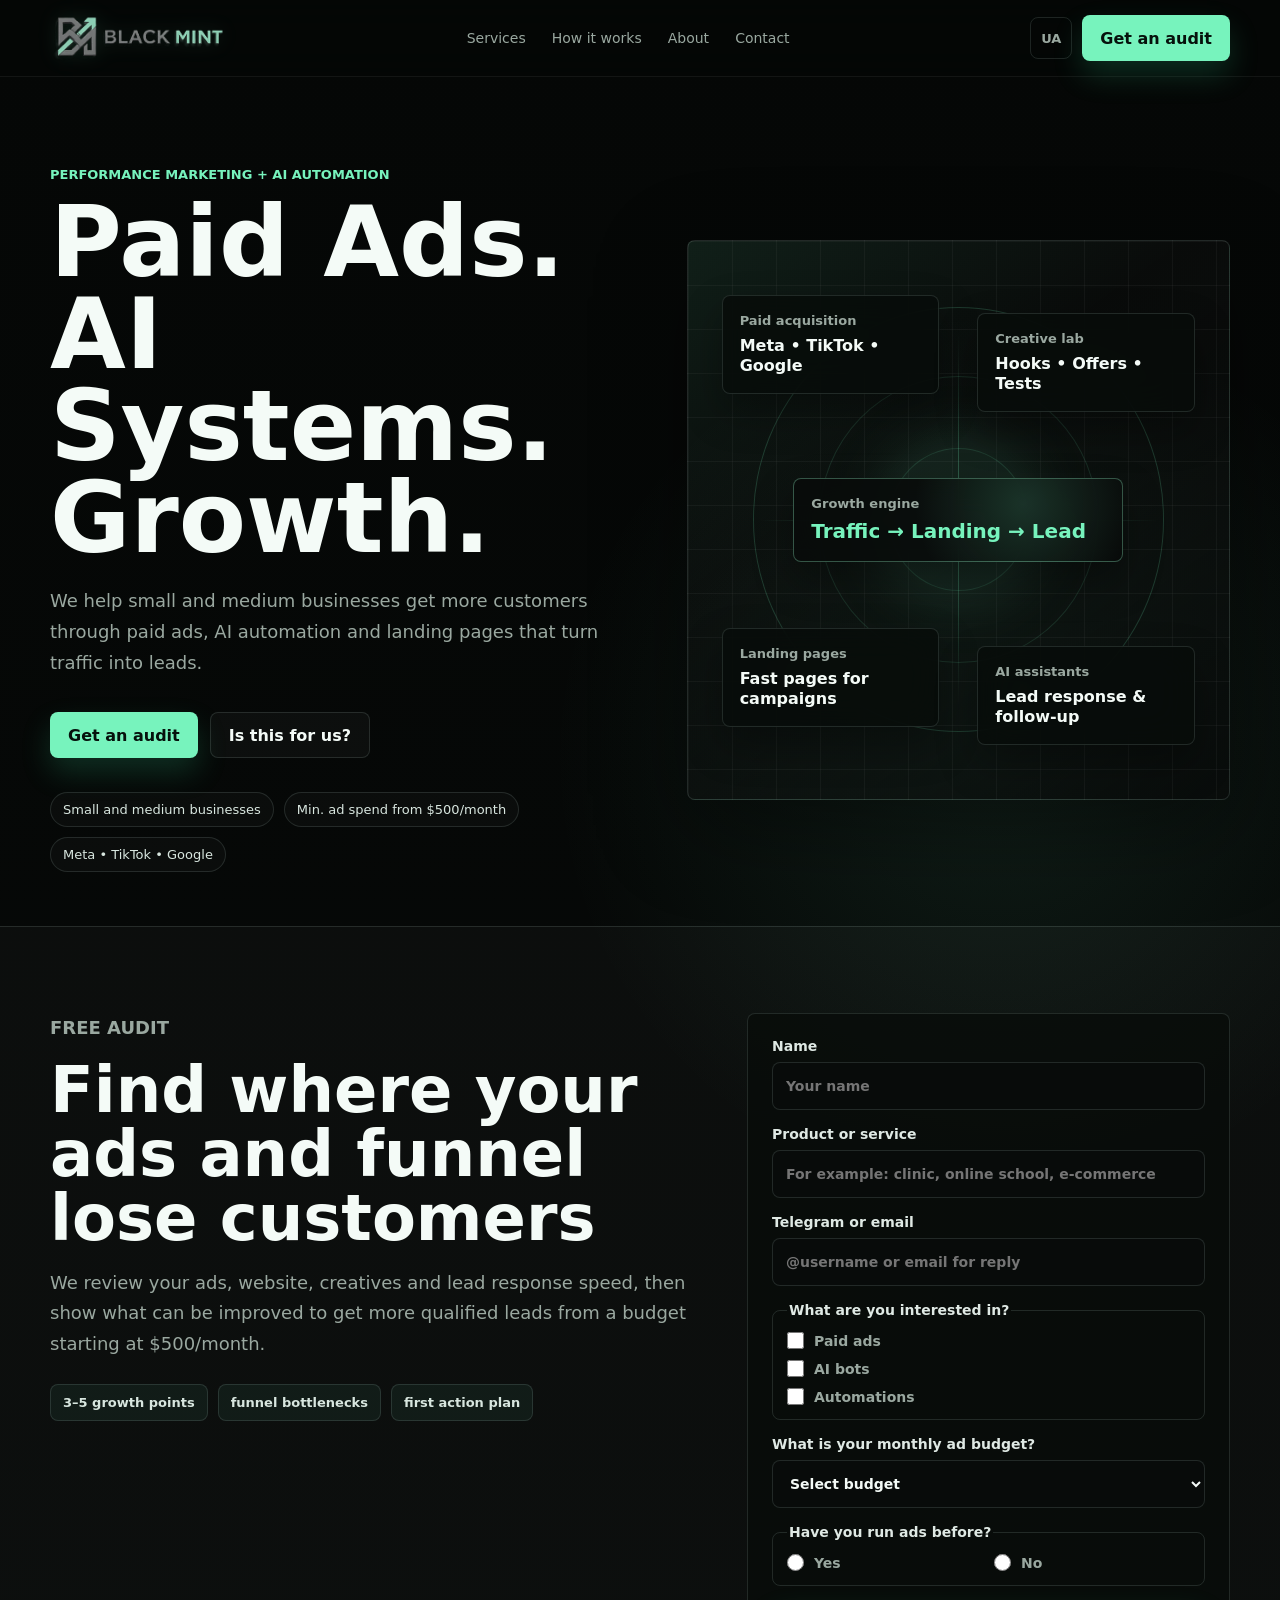
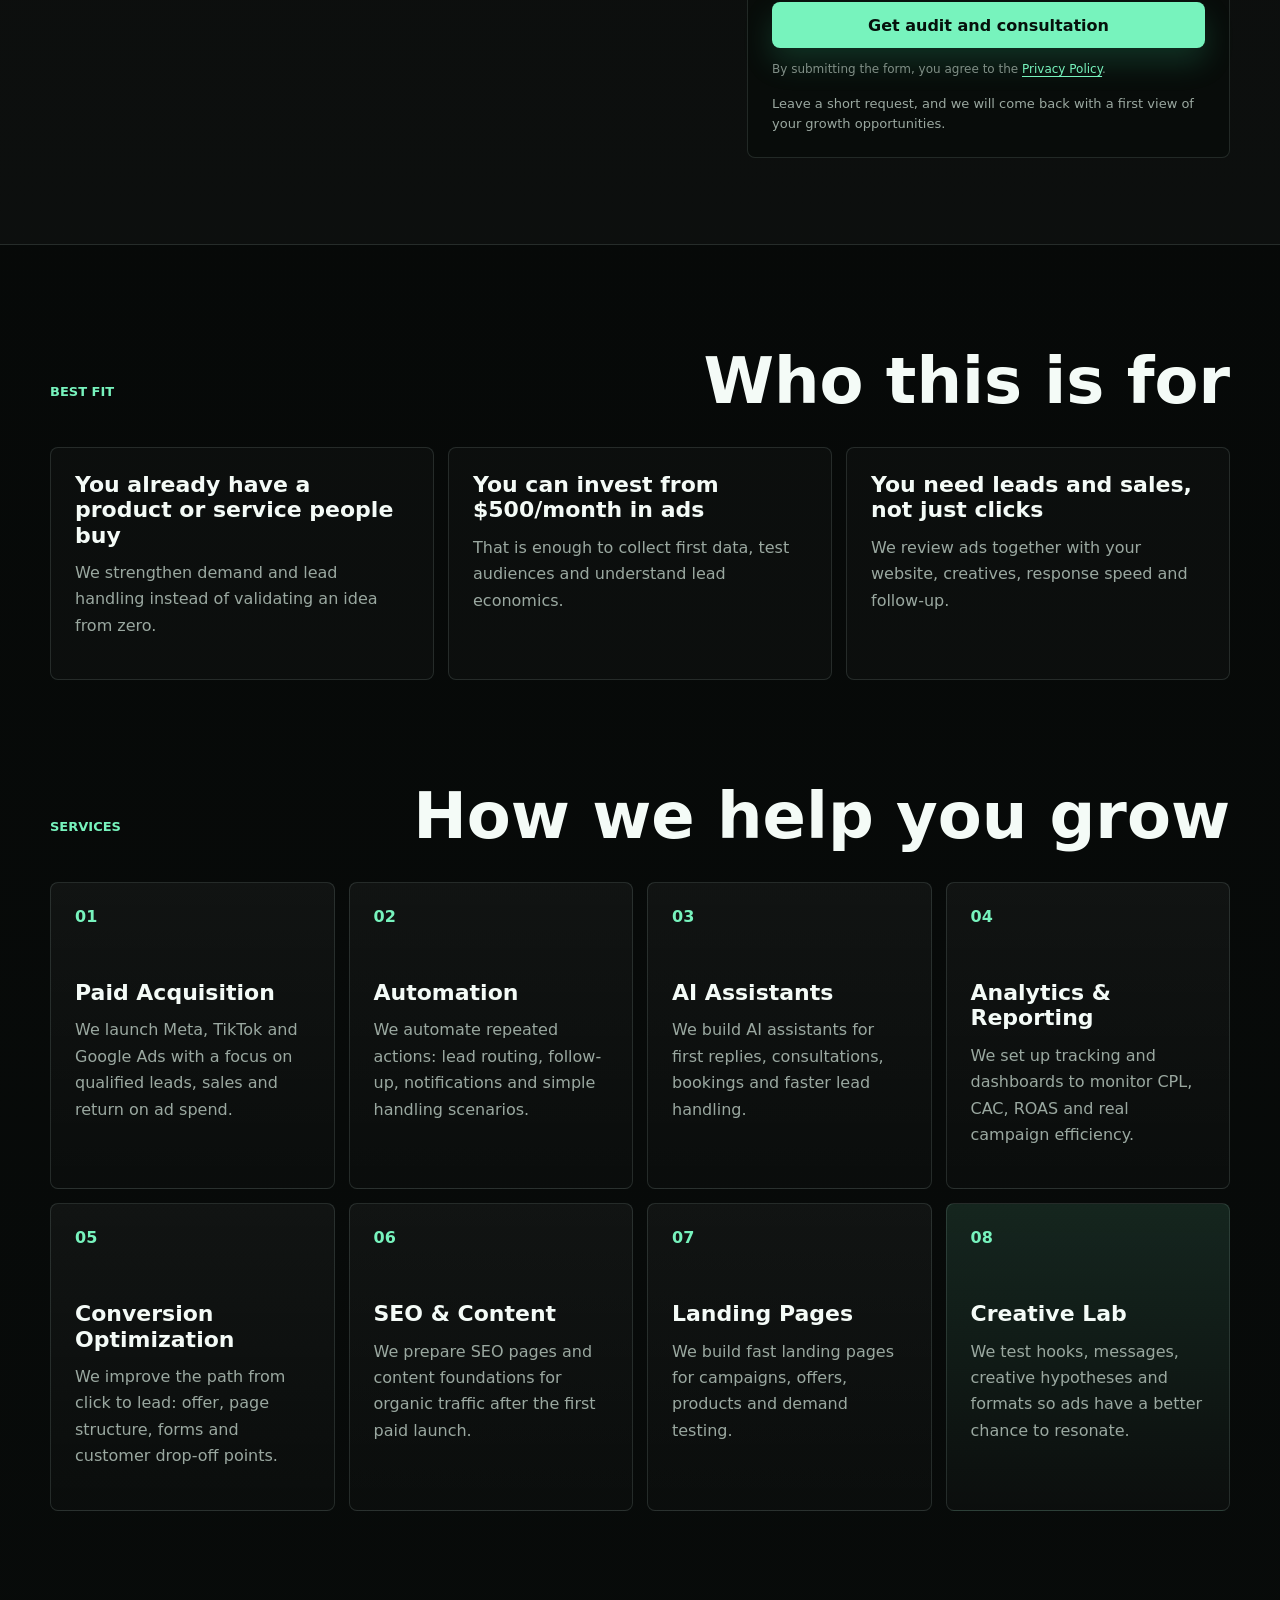
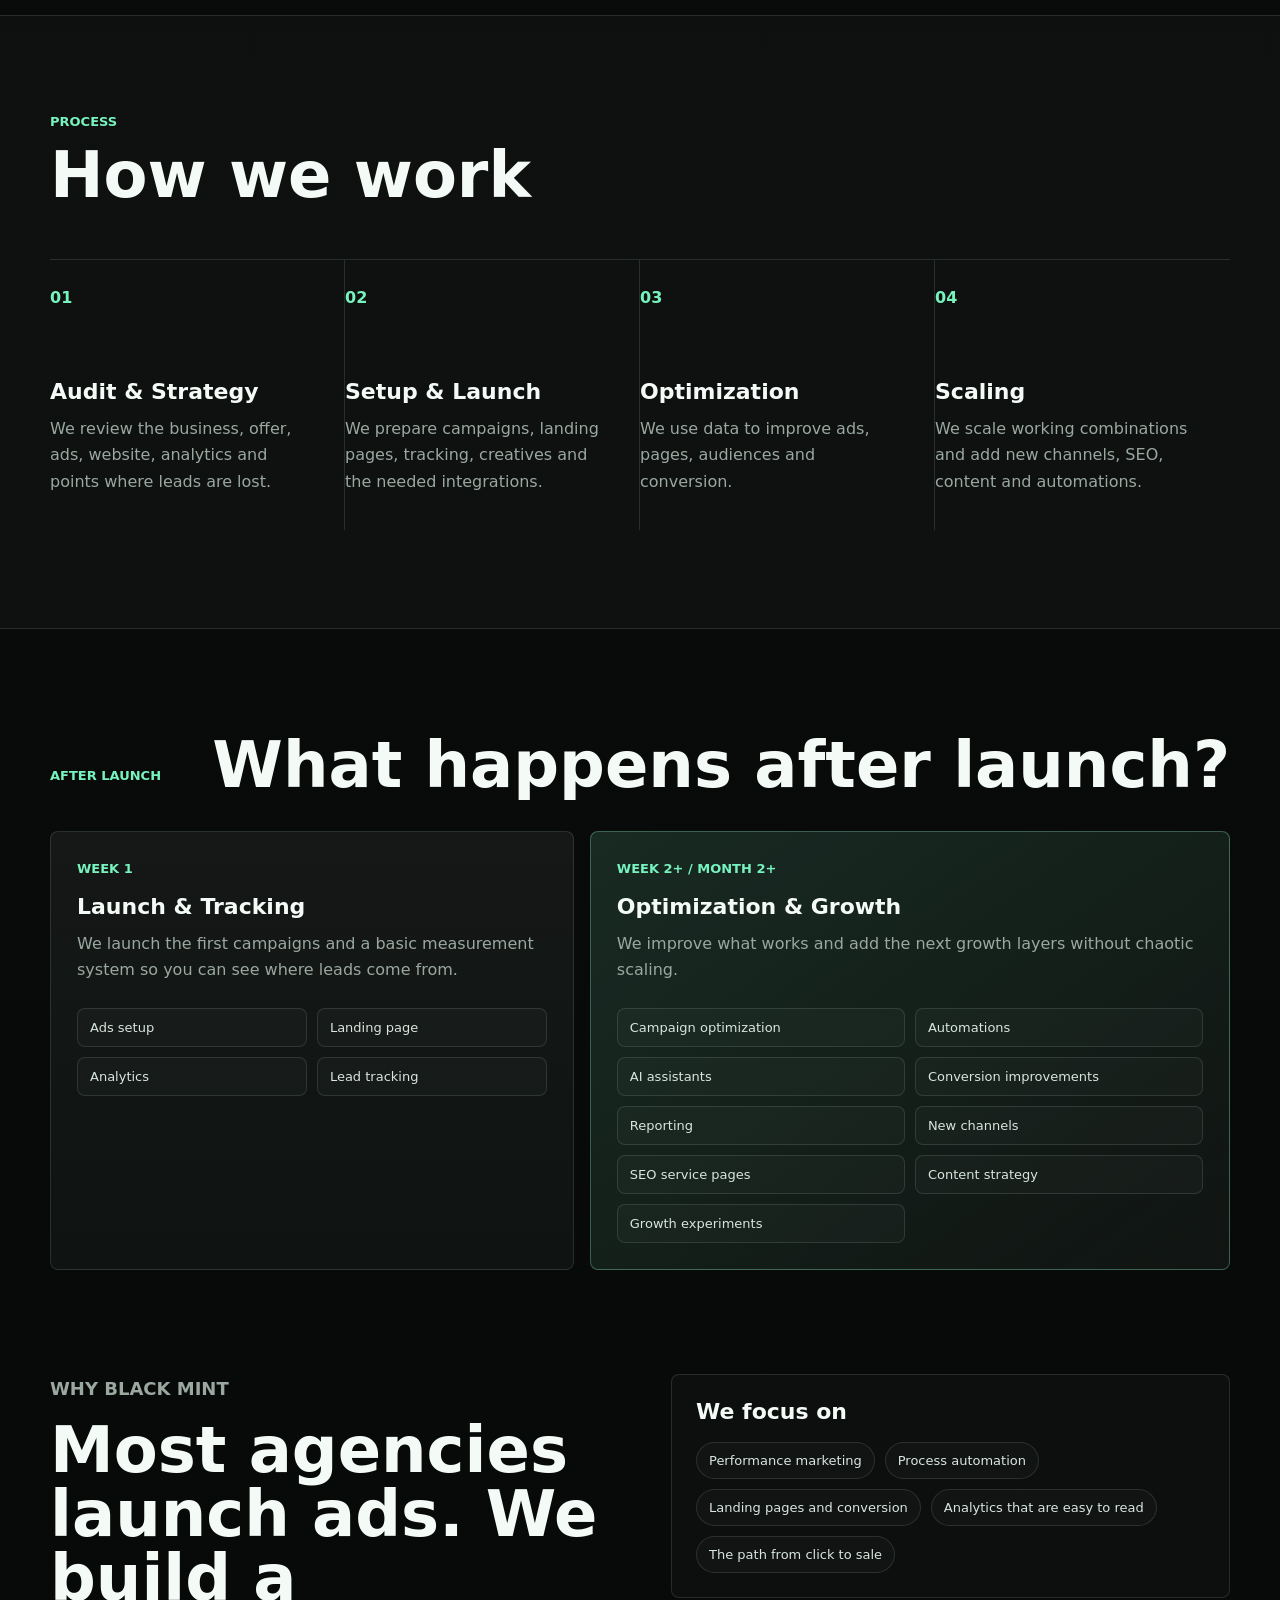
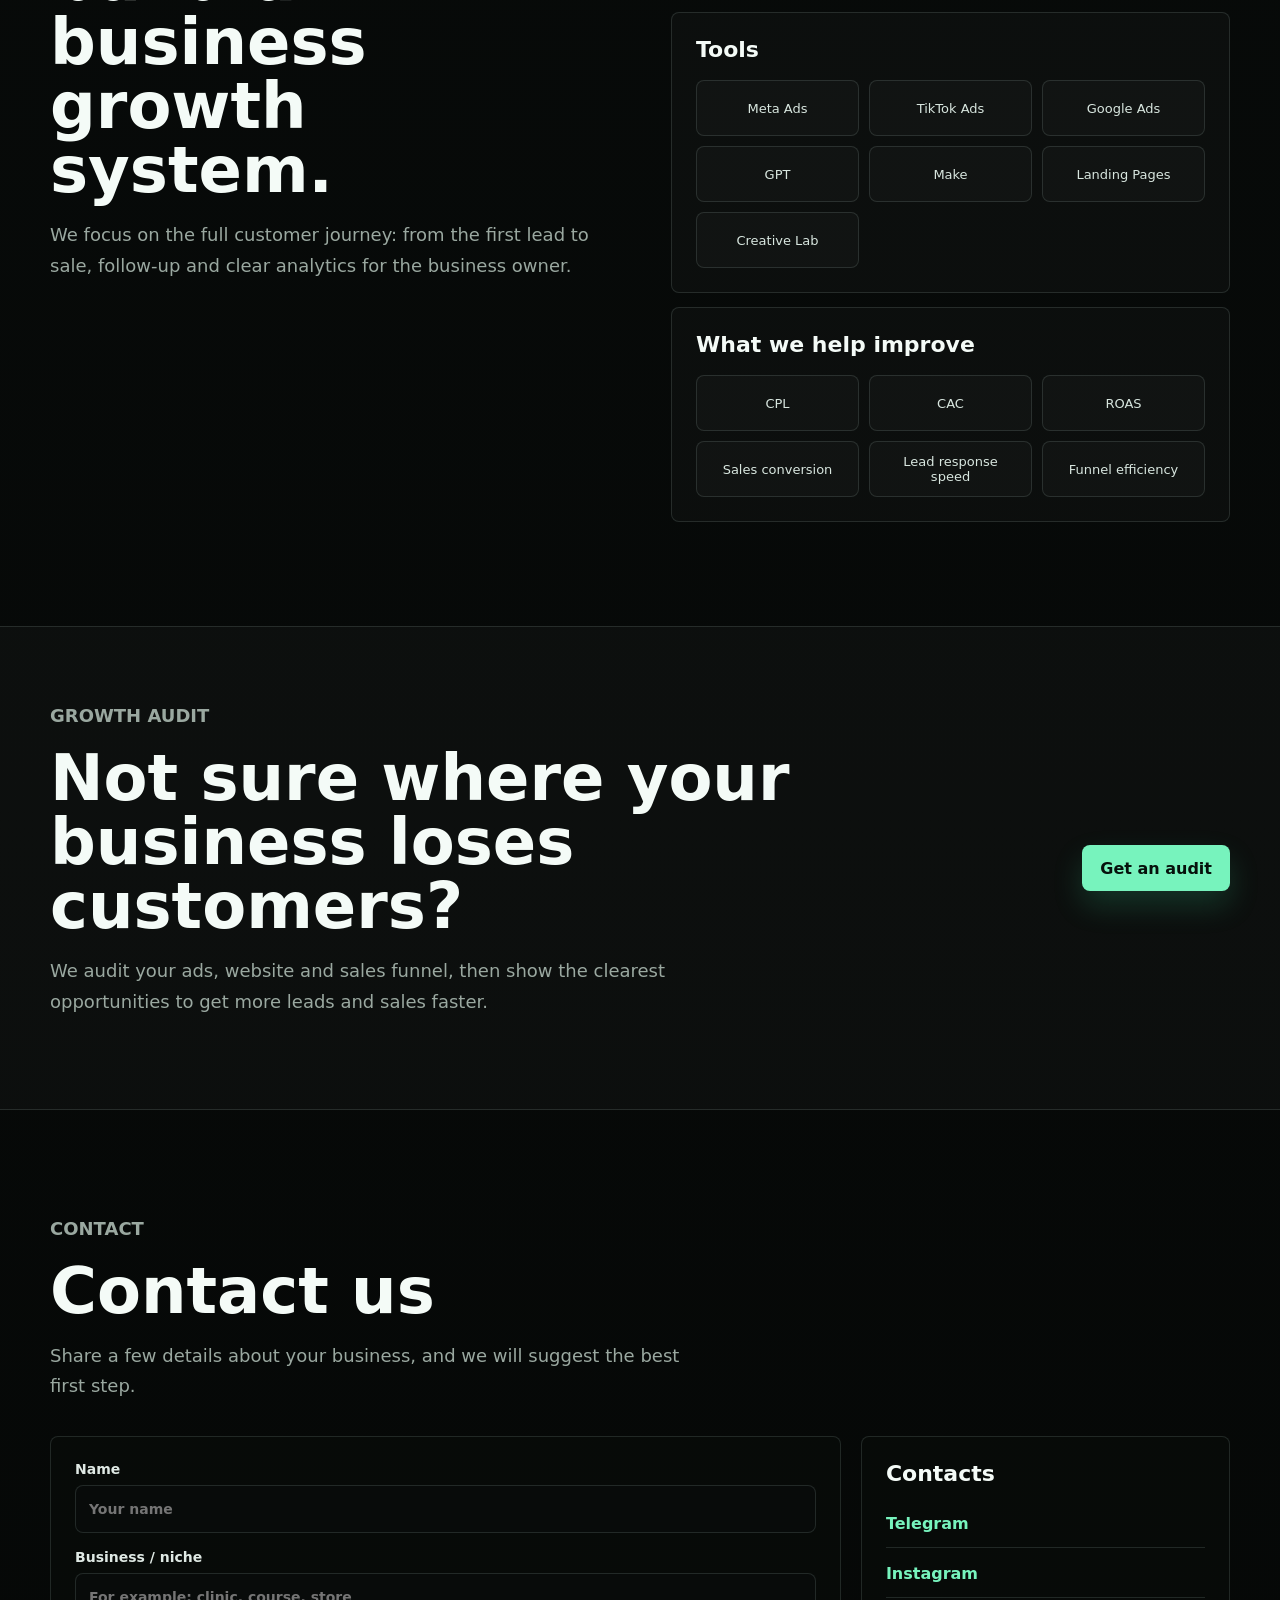
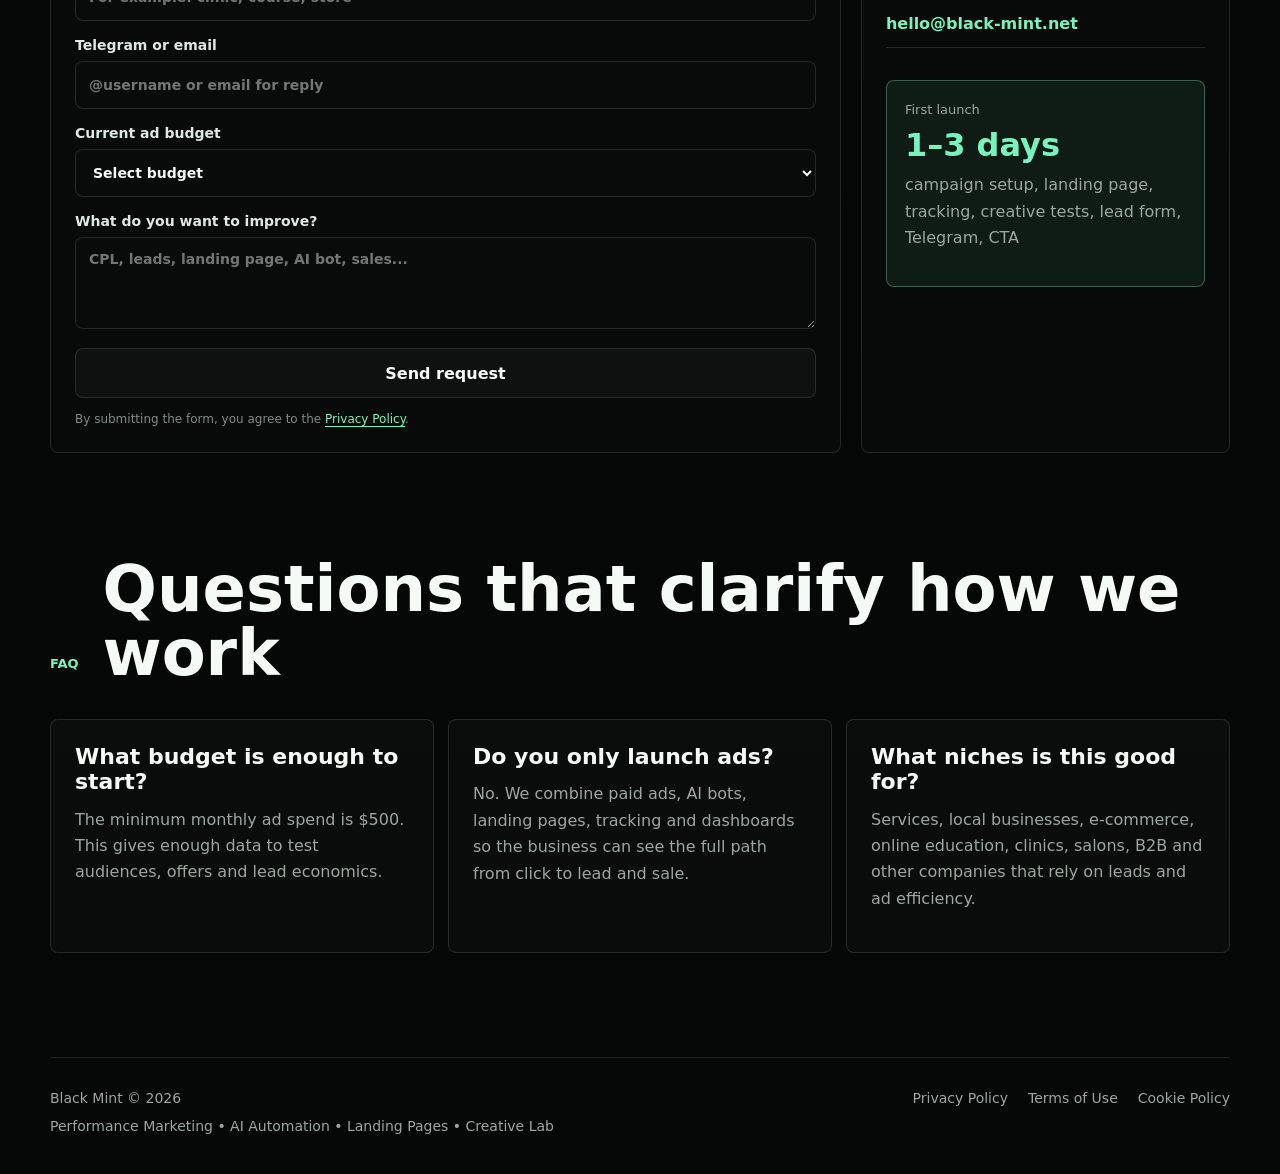
==== commit 371bed0d: "Launch Black Mint landing" ====
--- a/en/index.html
+++ b/en/index.html
@@ -13,10 +13,10 @@
     />
     <meta name="robots" content="index, follow, max-image-preview:large" />
     <meta name="author" content="Black Mint" />
-    <link rel="canonical" href="https://blackmint.agency/en/" />
-    <link rel="alternate" hreflang="uk" href="https://blackmint.agency/" />
-    <link rel="alternate" hreflang="en" href="https://blackmint.agency/en/" />
-    <link rel="alternate" hreflang="x-default" href="https://blackmint.agency/" />
+    <link rel="canonical" href="https://black-mint.net/en/" />
+    <link rel="alternate" hreflang="uk" href="https://black-mint.net/" />
+    <link rel="alternate" hreflang="en" href="https://black-mint.net/en/" />
+    <link rel="alternate" hreflang="x-default" href="https://black-mint.net/" />
     <meta property="og:type" content="website" />
     <meta property="og:locale" content="en_US" />
     <meta property="og:site_name" content="Black Mint" />
@@ -25,8 +25,8 @@
       property="og:description"
       content="Paid ads, AI automation, landing pages, creative testing and analytics for small and medium businesses with ad spend from $500/month."
     />
-    <meta property="og:url" content="https://blackmint.agency/en/" />
-    <meta property="og:image" content="https://blackmint.agency/og-image.jpg" />
+    <meta property="og:url" content="https://black-mint.net/en/" />
+    <meta property="og:image" content="https://black-mint.net/og-image.jpg" />
     <meta name="twitter:card" content="summary_large_image" />
     <meta name="twitter:title" content="Black Mint | Paid Ads. AI Systems. Growth." />
     <meta
@@ -43,7 +43,7 @@
         "@context": "https://schema.org",
         "@type": "ProfessionalService",
         "name": "Black Mint",
-        "url": "https://blackmint.agency/en/",
+        "url": "https://black-mint.net/en/",
         "description": "Black Mint helps small and medium businesses grow through paid ads, AI automation, landing pages, creative testing and analytics.",
         "slogan": "Paid Ads. AI Systems. Growth.",
         "areaServed": ["Ukraine", "Europe", "United States"],
@@ -57,7 +57,7 @@
           "Creative lab",
           "Marketing analytics and tracking"
         ],
-        "email": "hello@blackmint.agency",
+        "email": "hello@black-mint.net",
         "offers": {
           "@type": "Offer",
           "description": "Marketing audit and growth system setup for businesses with monthly ad spend from $500.",
@@ -509,7 +509,7 @@
             <h3>Contacts</h3>
             <a href="https://t.me/" target="_blank" rel="noreferrer">Telegram</a>
             <a href="https://instagram.com/" target="_blank" rel="noreferrer">Instagram</a>
-            <a href="mailto:hello@blackmint.agency">hello@blackmint.agency</a>
+            <a href="mailto:hello@black-mint.net">hello@black-mint.net</a>
             <div class="contact-stat">
               <span>First launch</span>
               <strong>1–3 days</strong>
